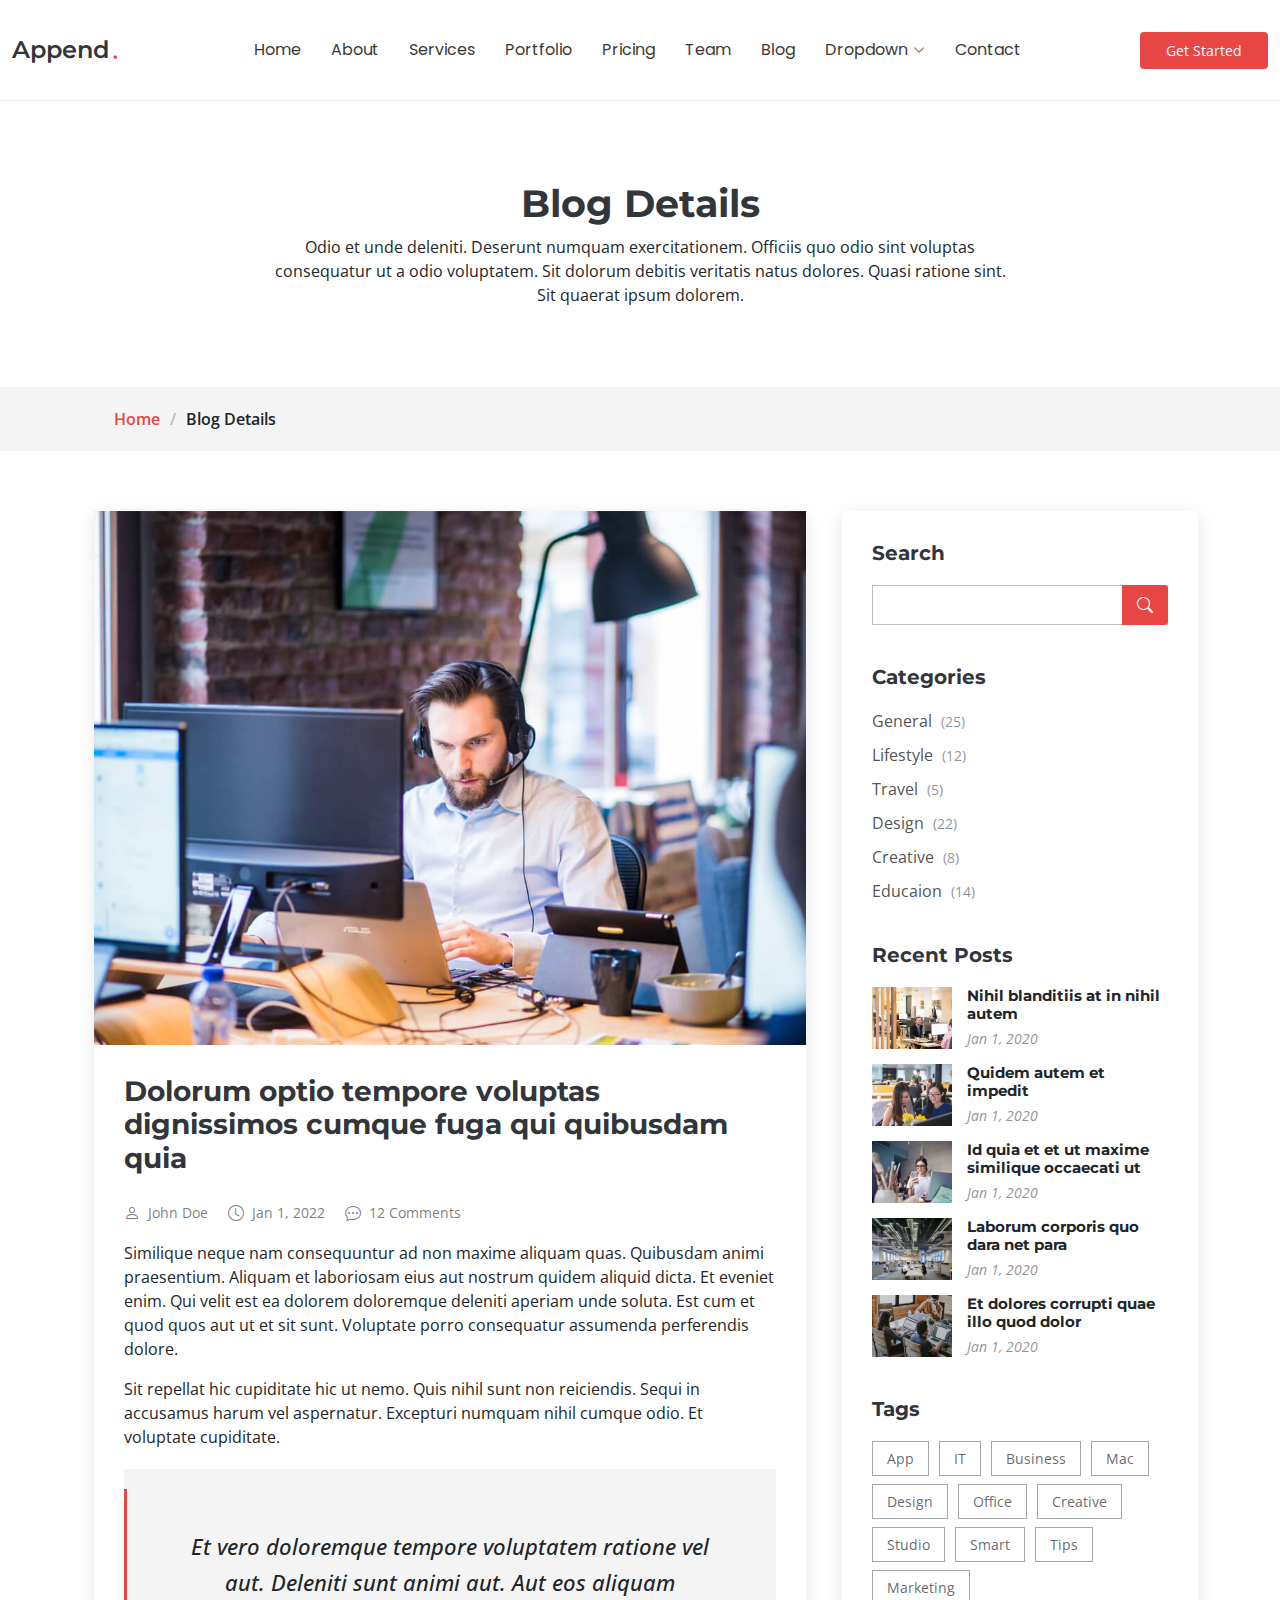
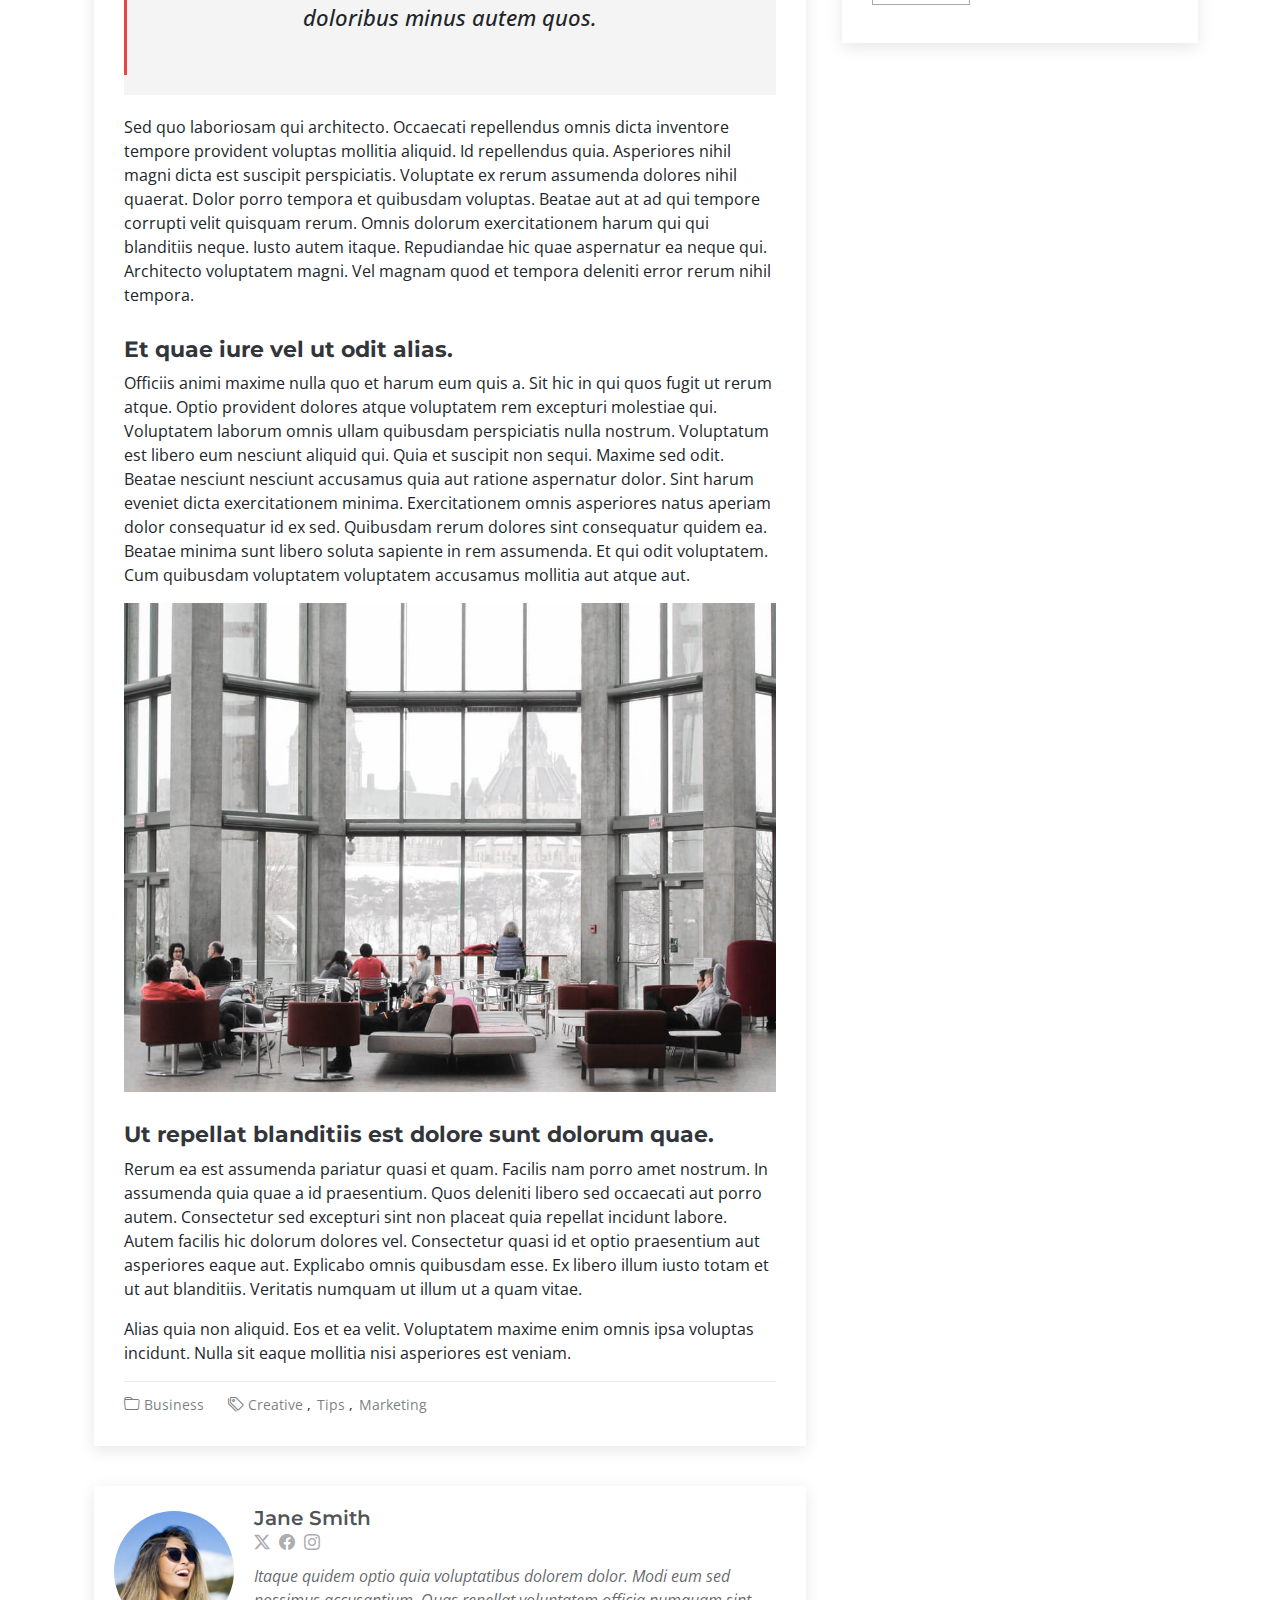
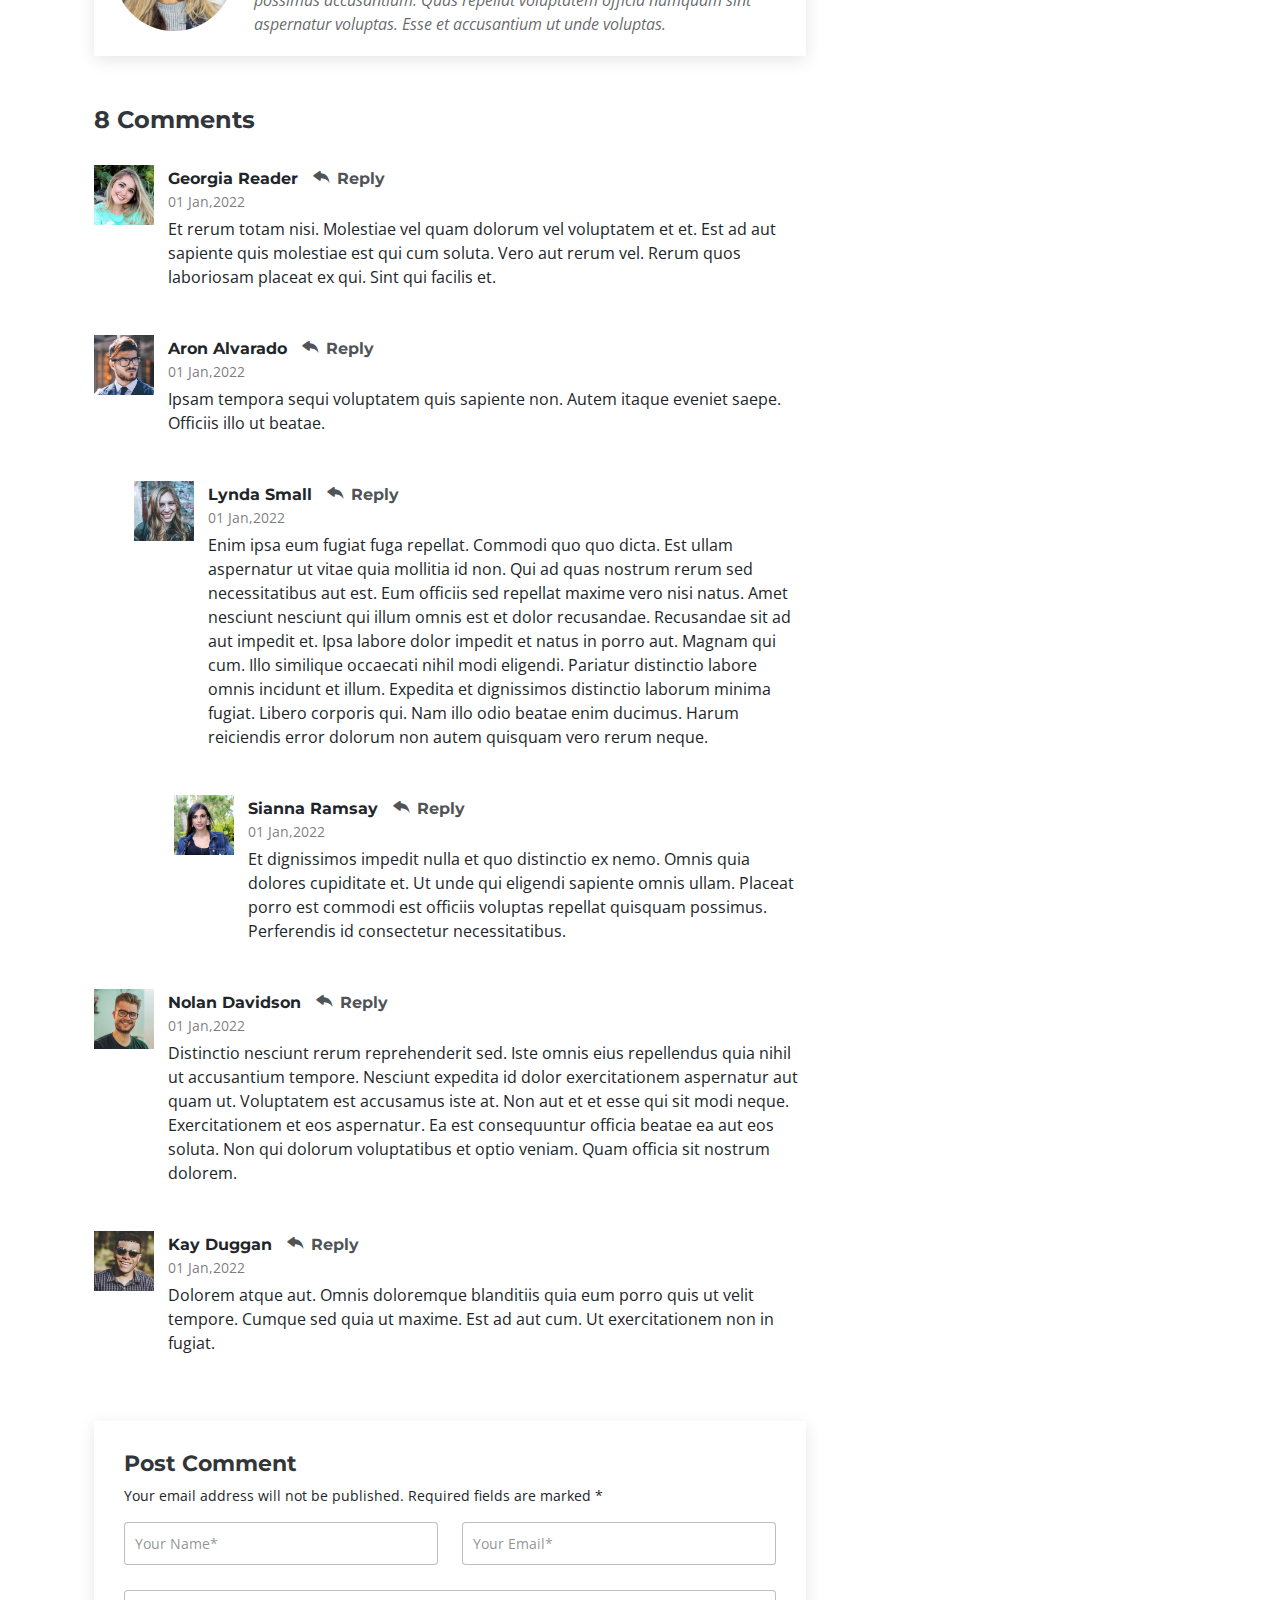
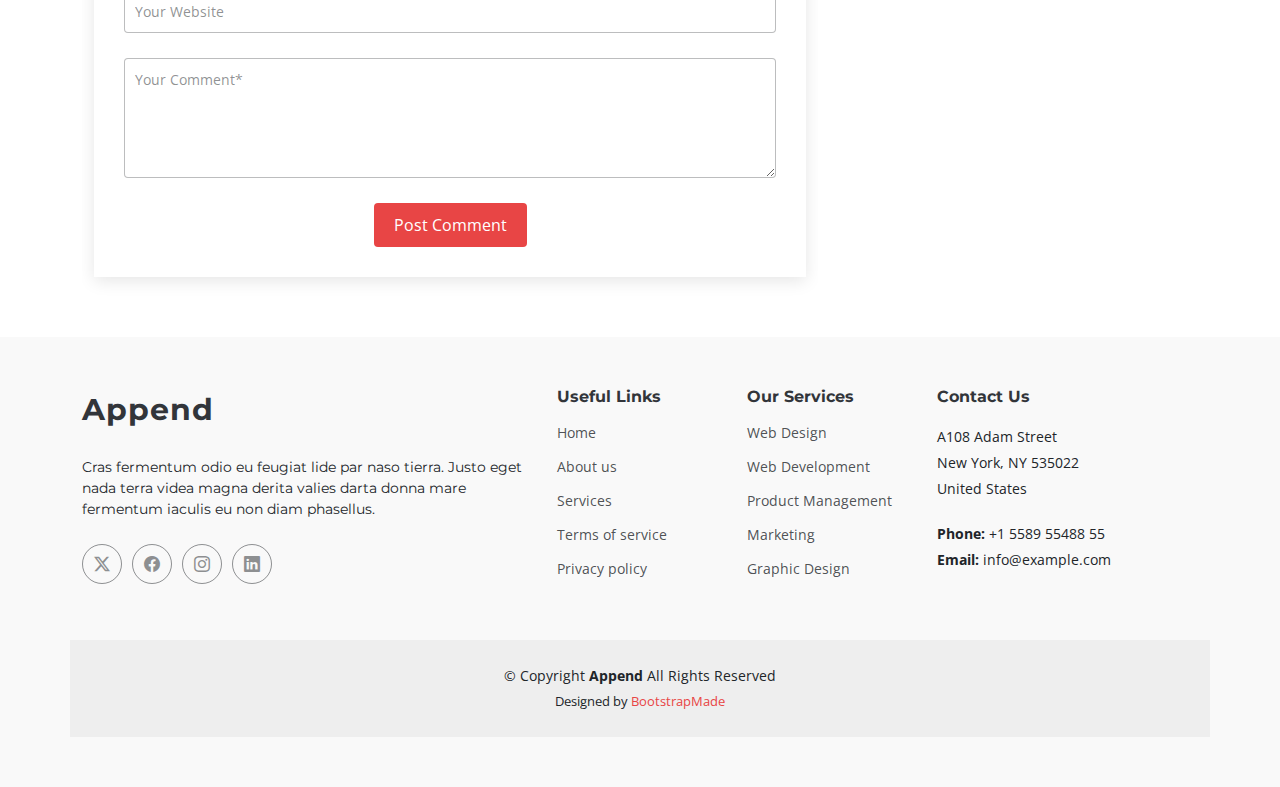
==== blog-details.html @ 58e8dc93 "Added at ." ====
<!DOCTYPE html>
<html lang="en">

<head>
  <meta charset="utf-8">
  <meta content="width=device-width, initial-scale=1.0" name="viewport">
  <title>Blog Details - Append Bootstrap Template</title>
  <meta name="description" content="">
  <meta name="keywords" content="">

  <!-- Favicons -->
  <link href="assets/img/favicon.png" rel="icon">
  <link href="assets/img/apple-touch-icon.png" rel="apple-touch-icon">

  <!-- Fonts -->
  <link href="https://fonts.googleapis.com" rel="preconnect">
  <link href="https://fonts.gstatic.com" rel="preconnect" crossorigin>
  <link href="https://fonts.googleapis.com/css2?family=Open+Sans:ital,wght@0,300;0,400;0,500;0,600;0,700;0,800;1,300;1,400;1,500;1,600;1,700;1,800&family=Montserrat:ital,wght@0,100;0,200;0,300;0,400;0,500;0,600;0,700;0,800;0,900;1,100;1,200;1,300;1,400;1,500;1,600;1,700;1,800;1,900&family=Poppins:ital,wght@0,100;0,200;0,300;0,400;0,500;0,600;0,700;0,800;0,900;1,100;1,200;1,300;1,400;1,500;1,600;1,700;1,800;1,900&display=swap" rel="stylesheet">

  <!-- Vendor CSS Files -->
  <link href="assets/vendor/bootstrap/css/bootstrap.min.css" rel="stylesheet">
  <link href="assets/vendor/bootstrap-icons/bootstrap-icons.css" rel="stylesheet">
  <link href="assets/vendor/aos/aos.css" rel="stylesheet">
  <link href="assets/vendor/glightbox/css/glightbox.min.css" rel="stylesheet">
  <link href="assets/vendor/swiper/swiper-bundle.min.css" rel="stylesheet">

  <!-- Main CSS File -->
  <link href="assets/css/main.css" rel="stylesheet">

  <!-- =======================================================
  * Template Name: Append
  * Template URL: https://bootstrapmade.com/append-bootstrap-website-template/
  * Updated: Aug 07 2024 with Bootstrap v5.3.3
  * Author: BootstrapMade.com
  * License: https://bootstrapmade.com/license/
  ======================================================== -->
</head>

<body class="blog-details-page">

  <header id="header" class="header d-flex align-items-center sticky-top">
    <div class="container-fluid position-relative d-flex align-items-center justify-content-between">

      <a href="index.html" class="logo d-flex align-items-center me-auto me-xl-0">
        <!-- Uncomment the line below if you also wish to use an image logo -->
        <!-- <img src="assets/img/logo.png" alt=""> -->
        <h1 class="sitename">Append</h1><span>.</span>
      </a>

      <nav id="navmenu" class="navmenu">
        <ul>
          <li><a href="index.html#hero">Home</a></li>
          <li><a href="index.html#about">About</a></li>
          <li><a href="index.html#services">Services</a></li>
          <li><a href="index.html#portfolio">Portfolio</a></li>
          <li><a href="index.html#pricing">Pricing</a></li>
          <li><a href="index.html#team">Team</a></li>
          <li><a href="blog.html">Blog</a></li>
          <li class="dropdown"><a href="#"><span>Dropdown</span> <i class="bi bi-chevron-down toggle-dropdown"></i></a>
            <ul>
              <li><a href="#">Dropdown 1</a></li>
              <li class="dropdown"><a href="#"><span>Deep Dropdown</span> <i class="bi bi-chevron-down toggle-dropdown"></i></a>
                <ul>
                  <li><a href="#">Deep Dropdown 1</a></li>
                  <li><a href="#">Deep Dropdown 2</a></li>
                  <li><a href="#">Deep Dropdown 3</a></li>
                  <li><a href="#">Deep Dropdown 4</a></li>
                  <li><a href="#">Deep Dropdown 5</a></li>
                </ul>
              </li>
              <li><a href="#">Dropdown 2</a></li>
              <li><a href="#">Dropdown 3</a></li>
              <li><a href="#">Dropdown 4</a></li>
            </ul>
          </li>
          <li><a href="index.html#contact">Contact</a></li>
        </ul>
        <i class="mobile-nav-toggle d-xl-none bi bi-list"></i>
      </nav>

      <a class="btn-getstarted" href="index.html#about">Get Started</a>

    </div>
  </header>

  <main class="main">

    <!-- Page Title -->
    <div class="page-title" data-aos="fade">
      <div class="heading">
        <div class="container">
          <div class="row d-flex justify-content-center text-center">
            <div class="col-lg-8">
              <h1>Blog Details</h1>
              <p class="mb-0">Odio et unde deleniti. Deserunt numquam exercitationem. Officiis quo odio sint voluptas consequatur ut a odio voluptatem. Sit dolorum debitis veritatis natus dolores. Quasi ratione sint. Sit quaerat ipsum dolorem.</p>
            </div>
          </div>
        </div>
      </div>
      <nav class="breadcrumbs">
        <div class="container">
          <ol>
            <li><a href="index.html">Home</a></li>
            <li class="current">Blog Details</li>
          </ol>
        </div>
      </nav>
    </div><!-- End Page Title -->

    <div class="container">
      <div class="row">

        <div class="col-lg-8">

          <!-- Blog Details Section -->
          <section id="blog-details" class="blog-details section">
            <div class="container">

              <article class="article">

                <div class="post-img">
                  <img src="assets/img/blog/blog-1.jpg" alt="" class="img-fluid">
                </div>

                <h2 class="title">Dolorum optio tempore voluptas dignissimos cumque fuga qui quibusdam quia</h2>

                <div class="meta-top">
                  <ul>
                    <li class="d-flex align-items-center"><i class="bi bi-person"></i> <a href="blog-details.html">John Doe</a></li>
                    <li class="d-flex align-items-center"><i class="bi bi-clock"></i> <a href="blog-details.html"><time datetime="2020-01-01">Jan 1, 2022</time></a></li>
                    <li class="d-flex align-items-center"><i class="bi bi-chat-dots"></i> <a href="blog-details.html">12 Comments</a></li>
                  </ul>
                </div><!-- End meta top -->

                <div class="content">
                  <p>
                    Similique neque nam consequuntur ad non maxime aliquam quas. Quibusdam animi praesentium. Aliquam et laboriosam eius aut nostrum quidem aliquid dicta.
                    Et eveniet enim. Qui velit est ea dolorem doloremque deleniti aperiam unde soluta. Est cum et quod quos aut ut et sit sunt. Voluptate porro consequatur assumenda perferendis dolore.
                  </p>

                  <p>
                    Sit repellat hic cupiditate hic ut nemo. Quis nihil sunt non reiciendis. Sequi in accusamus harum vel aspernatur. Excepturi numquam nihil cumque odio. Et voluptate cupiditate.
                  </p>

                  <blockquote>
                    <p>
                      Et vero doloremque tempore voluptatem ratione vel aut. Deleniti sunt animi aut. Aut eos aliquam doloribus minus autem quos.
                    </p>
                  </blockquote>

                  <p>
                    Sed quo laboriosam qui architecto. Occaecati repellendus omnis dicta inventore tempore provident voluptas mollitia aliquid. Id repellendus quia. Asperiores nihil magni dicta est suscipit perspiciatis. Voluptate ex rerum assumenda dolores nihil quaerat.
                    Dolor porro tempora et quibusdam voluptas. Beatae aut at ad qui tempore corrupti velit quisquam rerum. Omnis dolorum exercitationem harum qui qui blanditiis neque.
                    Iusto autem itaque. Repudiandae hic quae aspernatur ea neque qui. Architecto voluptatem magni. Vel magnam quod et tempora deleniti error rerum nihil tempora.
                  </p>

                  <h3>Et quae iure vel ut odit alias.</h3>
                  <p>
                    Officiis animi maxime nulla quo et harum eum quis a. Sit hic in qui quos fugit ut rerum atque. Optio provident dolores atque voluptatem rem excepturi molestiae qui. Voluptatem laborum omnis ullam quibusdam perspiciatis nulla nostrum. Voluptatum est libero eum nesciunt aliquid qui.
                    Quia et suscipit non sequi. Maxime sed odit. Beatae nesciunt nesciunt accusamus quia aut ratione aspernatur dolor. Sint harum eveniet dicta exercitationem minima. Exercitationem omnis asperiores natus aperiam dolor consequatur id ex sed. Quibusdam rerum dolores sint consequatur quidem ea.
                    Beatae minima sunt libero soluta sapiente in rem assumenda. Et qui odit voluptatem. Cum quibusdam voluptatem voluptatem accusamus mollitia aut atque aut.
                  </p>
                  <img src="assets/img/blog/blog-inside-post.jpg" class="img-fluid" alt="">

                  <h3>Ut repellat blanditiis est dolore sunt dolorum quae.</h3>
                  <p>
                    Rerum ea est assumenda pariatur quasi et quam. Facilis nam porro amet nostrum. In assumenda quia quae a id praesentium. Quos deleniti libero sed occaecati aut porro autem. Consectetur sed excepturi sint non placeat quia repellat incidunt labore. Autem facilis hic dolorum dolores vel.
                    Consectetur quasi id et optio praesentium aut asperiores eaque aut. Explicabo omnis quibusdam esse. Ex libero illum iusto totam et ut aut blanditiis. Veritatis numquam ut illum ut a quam vitae.
                  </p>
                  <p>
                    Alias quia non aliquid. Eos et ea velit. Voluptatem maxime enim omnis ipsa voluptas incidunt. Nulla sit eaque mollitia nisi asperiores est veniam.
                  </p>

                </div><!-- End post content -->

                <div class="meta-bottom">
                  <i class="bi bi-folder"></i>
                  <ul class="cats">
                    <li><a href="#">Business</a></li>
                  </ul>

                  <i class="bi bi-tags"></i>
                  <ul class="tags">
                    <li><a href="#">Creative</a></li>
                    <li><a href="#">Tips</a></li>
                    <li><a href="#">Marketing</a></li>
                  </ul>
                </div><!-- End meta bottom -->

              </article>

            </div>
          </section><!-- /Blog Details Section -->

          <!-- Blog Author Section -->
          <section id="blog-author" class="blog-author section">

            <div class="container">
              <div class="author-container d-flex align-items-center">
                <img src="assets/img/blog/blog-author.jpg" class="rounded-circle flex-shrink-0" alt="">
                <div>
                  <h4>Jane Smith</h4>
                  <div class="social-links">
                    <a href="https://x.com/#"><i class="bi bi-twitter-x"></i></a>
                    <a href="https://facebook.com/#"><i class="bi bi-facebook"></i></a>
                    <a href="https://instagram.com/#"><i class="biu bi-instagram"></i></a>
                  </div>
                  <p>
                    Itaque quidem optio quia voluptatibus dolorem dolor. Modi eum sed possimus accusantium. Quas repellat voluptatem officia numquam sint aspernatur voluptas. Esse et accusantium ut unde voluptas.
                  </p>
                </div>
              </div>
            </div>

          </section><!-- /Blog Author Section -->

          <!-- Blog Comments Section -->
          <section id="blog-comments" class="blog-comments section">

            <div class="container">

              <h4 class="comments-count">8 Comments</h4>

              <div id="comment-1" class="comment">
                <div class="d-flex">
                  <div class="comment-img"><img src="assets/img/blog/comments-1.jpg" alt=""></div>
                  <div>
                    <h5><a href="">Georgia Reader</a> <a href="#" class="reply"><i class="bi bi-reply-fill"></i> Reply</a></h5>
                    <time datetime="2020-01-01">01 Jan,2022</time>
                    <p>
                      Et rerum totam nisi. Molestiae vel quam dolorum vel voluptatem et et. Est ad aut sapiente quis molestiae est qui cum soluta.
                      Vero aut rerum vel. Rerum quos laboriosam placeat ex qui. Sint qui facilis et.
                    </p>
                  </div>
                </div>
              </div><!-- End comment #1 -->

              <div id="comment-2" class="comment">
                <div class="d-flex">
                  <div class="comment-img"><img src="assets/img/blog/comments-2.jpg" alt=""></div>
                  <div>
                    <h5><a href="">Aron Alvarado</a> <a href="#" class="reply"><i class="bi bi-reply-fill"></i> Reply</a></h5>
                    <time datetime="2020-01-01">01 Jan,2022</time>
                    <p>
                      Ipsam tempora sequi voluptatem quis sapiente non. Autem itaque eveniet saepe. Officiis illo ut beatae.
                    </p>
                  </div>
                </div>

                <div id="comment-reply-1" class="comment comment-reply">
                  <div class="d-flex">
                    <div class="comment-img"><img src="assets/img/blog/comments-3.jpg" alt=""></div>
                    <div>
                      <h5><a href="">Lynda Small</a> <a href="#" class="reply"><i class="bi bi-reply-fill"></i> Reply</a></h5>
                      <time datetime="2020-01-01">01 Jan,2022</time>
                      <p>
                        Enim ipsa eum fugiat fuga repellat. Commodi quo quo dicta. Est ullam aspernatur ut vitae quia mollitia id non. Qui ad quas nostrum rerum sed necessitatibus aut est. Eum officiis sed repellat maxime vero nisi natus. Amet nesciunt nesciunt qui illum omnis est et dolor recusandae.

                        Recusandae sit ad aut impedit et. Ipsa labore dolor impedit et natus in porro aut. Magnam qui cum. Illo similique occaecati nihil modi eligendi. Pariatur distinctio labore omnis incidunt et illum. Expedita et dignissimos distinctio laborum minima fugiat.

                        Libero corporis qui. Nam illo odio beatae enim ducimus. Harum reiciendis error dolorum non autem quisquam vero rerum neque.
                      </p>
                    </div>
                  </div>

                  <div id="comment-reply-2" class="comment comment-reply">
                    <div class="d-flex">
                      <div class="comment-img"><img src="assets/img/blog/comments-4.jpg" alt=""></div>
                      <div>
                        <h5><a href="">Sianna Ramsay</a> <a href="#" class="reply"><i class="bi bi-reply-fill"></i> Reply</a></h5>
                        <time datetime="2020-01-01">01 Jan,2022</time>
                        <p>
                          Et dignissimos impedit nulla et quo distinctio ex nemo. Omnis quia dolores cupiditate et. Ut unde qui eligendi sapiente omnis ullam. Placeat porro est commodi est officiis voluptas repellat quisquam possimus. Perferendis id consectetur necessitatibus.
                        </p>
                      </div>
                    </div>

                  </div><!-- End comment reply #2-->

                </div><!-- End comment reply #1-->

              </div><!-- End comment #2-->

              <div id="comment-3" class="comment">
                <div class="d-flex">
                  <div class="comment-img"><img src="assets/img/blog/comments-5.jpg" alt=""></div>
                  <div>
                    <h5><a href="">Nolan Davidson</a> <a href="#" class="reply"><i class="bi bi-reply-fill"></i> Reply</a></h5>
                    <time datetime="2020-01-01">01 Jan,2022</time>
                    <p>
                      Distinctio nesciunt rerum reprehenderit sed. Iste omnis eius repellendus quia nihil ut accusantium tempore. Nesciunt expedita id dolor exercitationem aspernatur aut quam ut. Voluptatem est accusamus iste at.
                      Non aut et et esse qui sit modi neque. Exercitationem et eos aspernatur. Ea est consequuntur officia beatae ea aut eos soluta. Non qui dolorum voluptatibus et optio veniam. Quam officia sit nostrum dolorem.
                    </p>
                  </div>
                </div>

              </div><!-- End comment #3 -->

              <div id="comment-4" class="comment">
                <div class="d-flex">
                  <div class="comment-img"><img src="assets/img/blog/comments-6.jpg" alt=""></div>
                  <div>
                    <h5><a href="">Kay Duggan</a> <a href="#" class="reply"><i class="bi bi-reply-fill"></i> Reply</a></h5>
                    <time datetime="2020-01-01">01 Jan,2022</time>
                    <p>
                      Dolorem atque aut. Omnis doloremque blanditiis quia eum porro quis ut velit tempore. Cumque sed quia ut maxime. Est ad aut cum. Ut exercitationem non in fugiat.
                    </p>
                  </div>
                </div>

              </div><!-- End comment #4 -->

            </div>

          </section><!-- /Blog Comments Section -->

          <!-- Comment Form Section -->
          <section id="comment-form" class="comment-form section">
            <div class="container">

              <form action="">

                <h4>Post Comment</h4>
                <p>Your email address will not be published. Required fields are marked * </p>
                <div class="row">
                  <div class="col-md-6 form-group">
                    <input name="name" type="text" class="form-control" placeholder="Your Name*">
                  </div>
                  <div class="col-md-6 form-group">
                    <input name="email" type="text" class="form-control" placeholder="Your Email*">
                  </div>
                </div>
                <div class="row">
                  <div class="col form-group">
                    <input name="website" type="text" class="form-control" placeholder="Your Website">
                  </div>
                </div>
                <div class="row">
                  <div class="col form-group">
                    <textarea name="comment" class="form-control" placeholder="Your Comment*"></textarea>
                  </div>
                </div>

                <div class="text-center">
                  <button type="submit" class="btn btn-primary">Post Comment</button>
                </div>

              </form>

            </div>
          </section><!-- /Comment Form Section -->

        </div>

        <div class="col-lg-4 sidebar">

          <div class="widgets-container">

            <!-- Search Widget -->
            <div class="search-widget widget-item">

              <h3 class="widget-title">Search</h3>
              <form action="">
                <input type="text">
                <button type="submit" title="Search"><i class="bi bi-search"></i></button>
              </form>

            </div><!--/Search Widget -->

            <!-- Categories Widget -->
            <div class="categories-widget widget-item">

              <h3 class="widget-title">Categories</h3>
              <ul class="mt-3">
                <li><a href="#">General <span>(25)</span></a></li>
                <li><a href="#">Lifestyle <span>(12)</span></a></li>
                <li><a href="#">Travel <span>(5)</span></a></li>
                <li><a href="#">Design <span>(22)</span></a></li>
                <li><a href="#">Creative <span>(8)</span></a></li>
                <li><a href="#">Educaion <span>(14)</span></a></li>
              </ul>

            </div><!--/Categories Widget -->

            <!-- Recent Posts Widget -->
            <div class="recent-posts-widget widget-item">

              <h3 class="widget-title">Recent Posts</h3>

              <div class="post-item">
                <img src="assets/img/blog/blog-recent-1.jpg" alt="" class="flex-shrink-0">
                <div>
                  <h4><a href="blog-details.html">Nihil blanditiis at in nihil autem</a></h4>
                  <time datetime="2020-01-01">Jan 1, 2020</time>
                </div>
              </div><!-- End recent post item-->

              <div class="post-item">
                <img src="assets/img/blog/blog-recent-2.jpg" alt="" class="flex-shrink-0">
                <div>
                  <h4><a href="blog-details.html">Quidem autem et impedit</a></h4>
                  <time datetime="2020-01-01">Jan 1, 2020</time>
                </div>
              </div><!-- End recent post item-->

              <div class="post-item">
                <img src="assets/img/blog/blog-recent-3.jpg" alt="" class="flex-shrink-0">
                <div>
                  <h4><a href="blog-details.html">Id quia et et ut maxime similique occaecati ut</a></h4>
                  <time datetime="2020-01-01">Jan 1, 2020</time>
                </div>
              </div><!-- End recent post item-->

              <div class="post-item">
                <img src="assets/img/blog/blog-recent-4.jpg" alt="" class="flex-shrink-0">
                <div>
                  <h4><a href="blog-details.html">Laborum corporis quo dara net para</a></h4>
                  <time datetime="2020-01-01">Jan 1, 2020</time>
                </div>
              </div><!-- End recent post item-->

              <div class="post-item">
                <img src="assets/img/blog/blog-recent-5.jpg" alt="" class="flex-shrink-0">
                <div>
                  <h4><a href="blog-details.html">Et dolores corrupti quae illo quod dolor</a></h4>
                  <time datetime="2020-01-01">Jan 1, 2020</time>
                </div>
              </div><!-- End recent post item-->

            </div><!--/Recent Posts Widget -->

            <!-- Tags Widget -->
            <div class="tags-widget widget-item">

              <h3 class="widget-title">Tags</h3>
              <ul>
                <li><a href="#">App</a></li>
                <li><a href="#">IT</a></li>
                <li><a href="#">Business</a></li>
                <li><a href="#">Mac</a></li>
                <li><a href="#">Design</a></li>
                <li><a href="#">Office</a></li>
                <li><a href="#">Creative</a></li>
                <li><a href="#">Studio</a></li>
                <li><a href="#">Smart</a></li>
                <li><a href="#">Tips</a></li>
                <li><a href="#">Marketing</a></li>
              </ul>

            </div><!--/Tags Widget -->

          </div>

        </div>

      </div>
    </div>

  </main>

  <footer id="footer" class="footer position-relative light-background">

    <div class="container footer-top">
      <div class="row gy-4">
        <div class="col-lg-5 col-md-12 footer-about">
          <a href="index.html" class="logo d-flex align-items-center">
            <span class="sitename">Append</span>
          </a>
          <p>Cras fermentum odio eu feugiat lide par naso tierra. Justo eget nada terra videa magna derita valies darta donna mare fermentum iaculis eu non diam phasellus.</p>
          <div class="social-links d-flex mt-4">
            <a href=""><i class="bi bi-twitter-x"></i></a>
            <a href=""><i class="bi bi-facebook"></i></a>
            <a href=""><i class="bi bi-instagram"></i></a>
            <a href=""><i class="bi bi-linkedin"></i></a>
          </div>
        </div>

        <div class="col-lg-2 col-6 footer-links">
          <h4>Useful Links</h4>
          <ul>
            <li><a href="#">Home</a></li>
            <li><a href="#">About us</a></li>
            <li><a href="#">Services</a></li>
            <li><a href="#">Terms of service</a></li>
            <li><a href="#">Privacy policy</a></li>
          </ul>
        </div>

        <div class="col-lg-2 col-6 footer-links">
          <h4>Our Services</h4>
          <ul>
            <li><a href="#">Web Design</a></li>
            <li><a href="#">Web Development</a></li>
            <li><a href="#">Product Management</a></li>
            <li><a href="#">Marketing</a></li>
            <li><a href="#">Graphic Design</a></li>
          </ul>
        </div>

        <div class="col-lg-3 col-md-12 footer-contact text-center text-md-start">
          <h4>Contact Us</h4>
          <p>A108 Adam Street</p>
          <p>New York, NY 535022</p>
          <p>United States</p>
          <p class="mt-4"><strong>Phone:</strong> <span>+1 5589 55488 55</span></p>
          <p><strong>Email:</strong> <span>info@example.com</span></p>
        </div>

      </div>
    </div>

    <div class="container copyright text-center mt-4">
      <p>© <span>Copyright</span> <strong class="sitename">Append</strong> <span>All Rights Reserved</span></p>
      <div class="credits">
        <!-- All the links in the footer should remain intact. -->
        <!-- You can delete the links only if you've purchased the pro version. -->
        <!-- Licensing information: https://bootstrapmade.com/license/ -->
        <!-- Purchase the pro version with working PHP/AJAX contact form: [buy-url] -->
        Designed by <a href="https://bootstrapmade.com/">BootstrapMade</a>
      </div>
    </div>

  </footer>

  <!-- Scroll Top -->
  <a href="#" id="scroll-top" class="scroll-top d-flex align-items-center justify-content-center"><i class="bi bi-arrow-up-short"></i></a>

  <!-- Preloader -->
  <div id="preloader"></div>

  <!-- Vendor JS Files -->
  <script src="assets/vendor/bootstrap/js/bootstrap.bundle.min.js"></script>
  <script src="assets/vendor/php-email-form/validate.js"></script>
  <script src="assets/vendor/aos/aos.js"></script>
  <script src="assets/vendor/glightbox/js/glightbox.min.js"></script>
  <script src="assets/vendor/purecounter/purecounter_vanilla.js"></script>
  <script src="assets/vendor/imagesloaded/imagesloaded.pkgd.min.js"></script>
  <script src="assets/vendor/isotope-layout/isotope.pkgd.min.js"></script>
  <script src="assets/vendor/swiper/swiper-bundle.min.js"></script>

  <!-- Main JS File -->
  <script src="assets/js/main.js"></script>

</body>

</html>
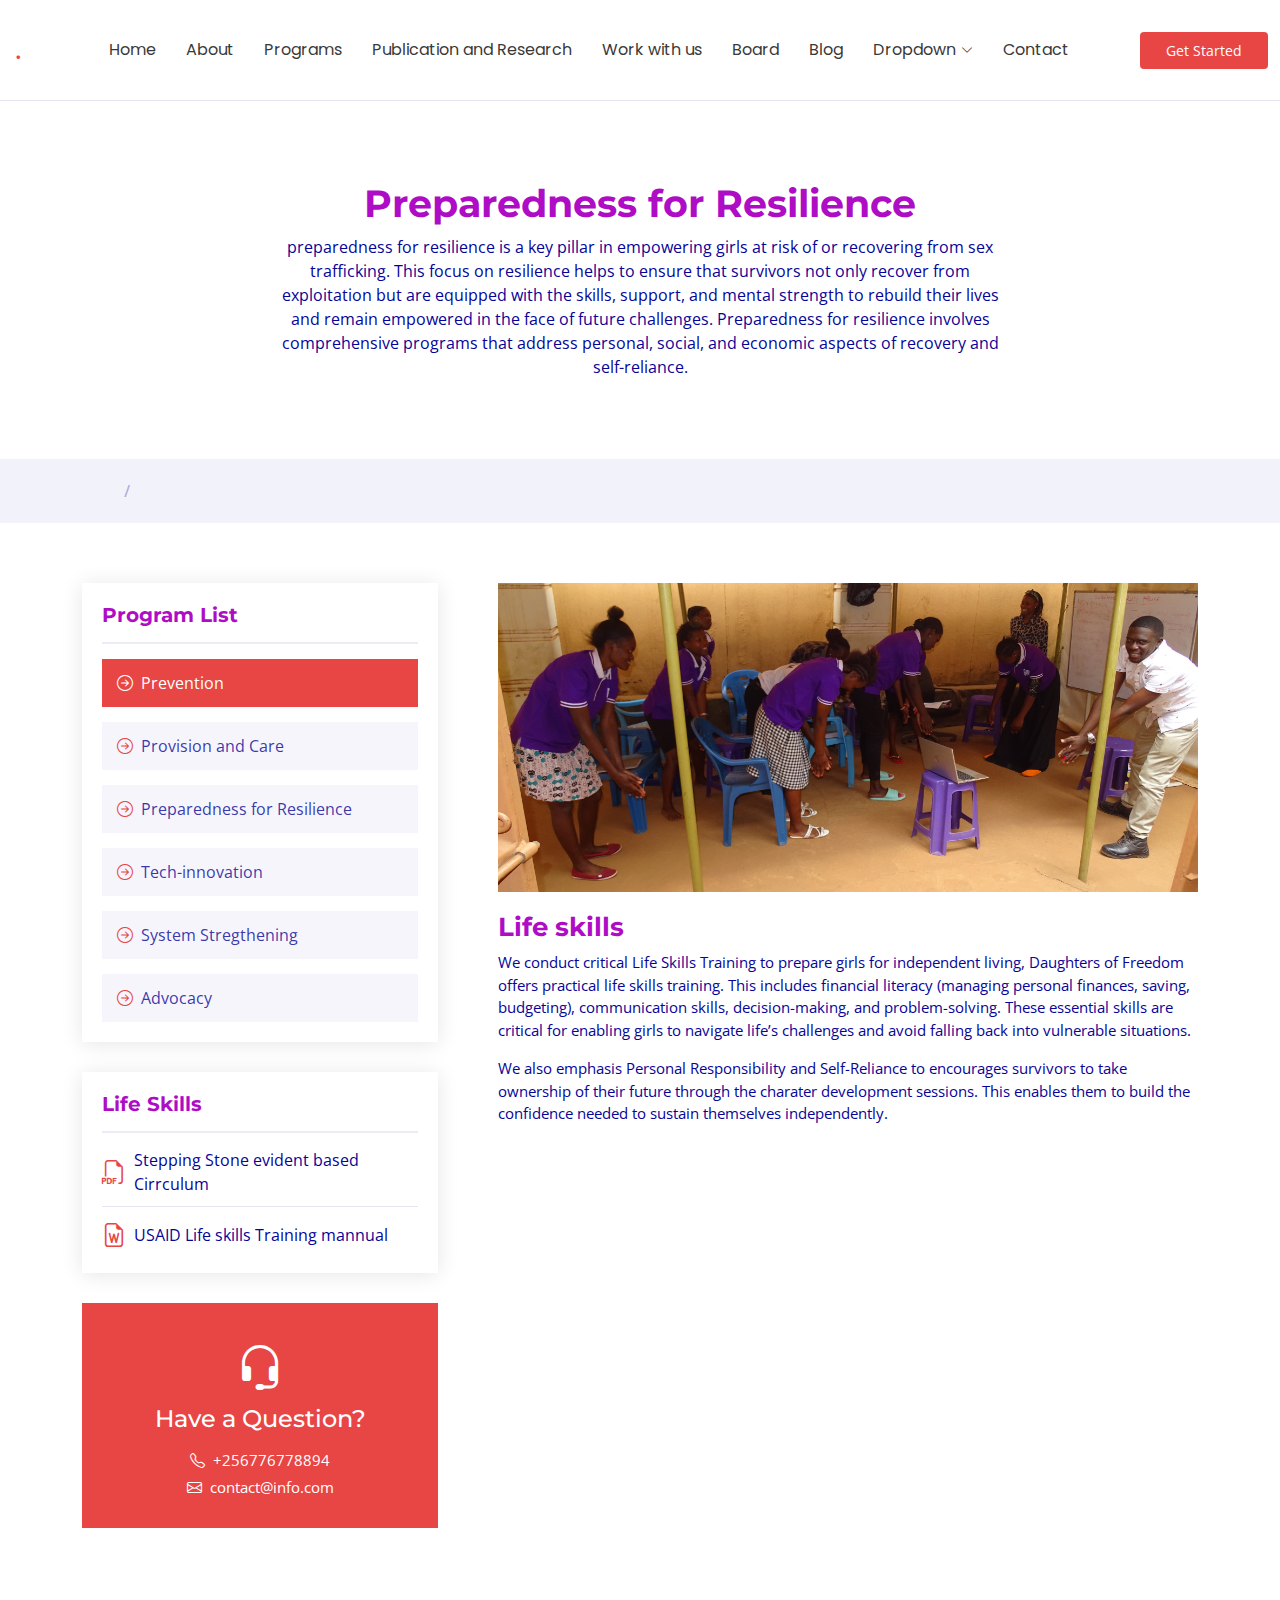
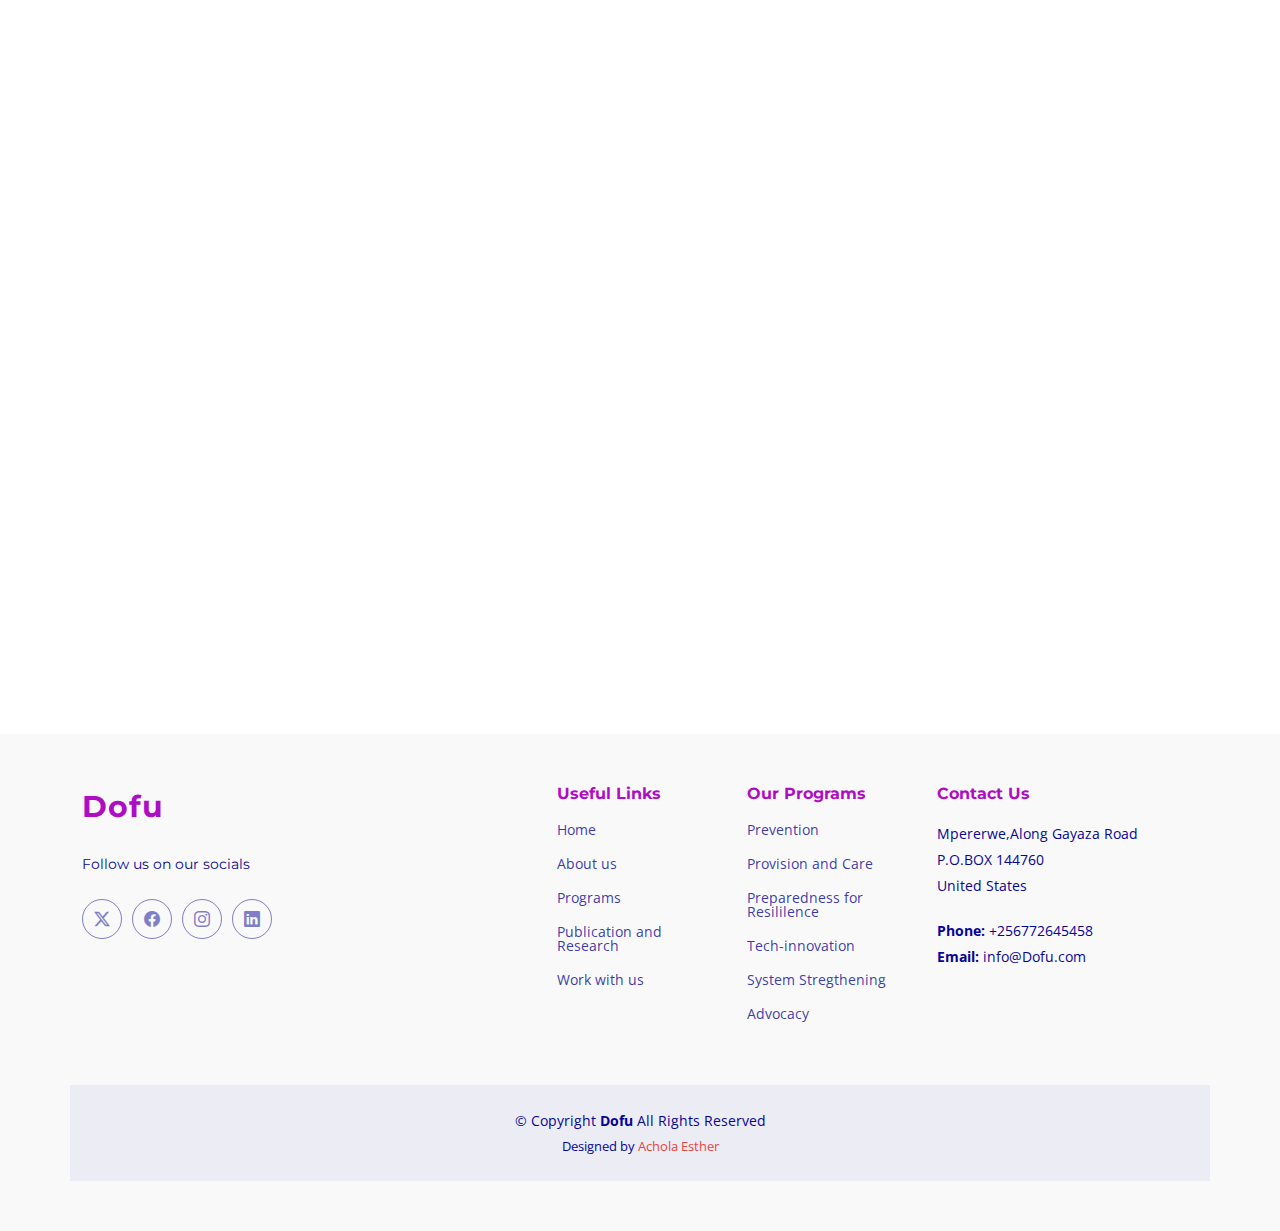
==== commit d3426b50: "Added Titles" ====
--- a/blog-details.html
+++ b/blog-details.html
@@ -4,7 +4,7 @@
 <head>
   <meta charset="utf-8">
   <meta content="width=device-width, initial-scale=1.0" name="viewport">
-  <title>Blog Details - Append Bootstrap Template</title>
+  <title></title>
   <meta name="description" content="">
   <meta name="keywords" content="">
 
@@ -36,7 +36,7 @@
   ======================================================== -->
 </head>
 
-<body class="blog-details-page">
+<body class="services-details-page">
 
   <header id="header" class="header d-flex align-items-center sticky-top">
     <div class="container-fluid position-relative d-flex align-items-center justify-content-between">
@@ -44,17 +44,17 @@
       <a href="index.html" class="logo d-flex align-items-center me-auto me-xl-0">
         <!-- Uncomment the line below if you also wish to use an image logo -->
         <!-- <img src="assets/img/logo.png" alt=""> -->
-        <h1 class="sitename">Append</h1><span>.</span>
+        <h1 class="sitename"></h1><span>.</span>
       </a>
 
       <nav id="navmenu" class="navmenu">
         <ul>
           <li><a href="index.html#hero">Home</a></li>
           <li><a href="index.html#about">About</a></li>
-          <li><a href="index.html#services">Services</a></li>
-          <li><a href="index.html#portfolio">Portfolio</a></li>
-          <li><a href="index.html#pricing">Pricing</a></li>
-          <li><a href="index.html#team">Team</a></li>
+          <li><a href="index.html#services">Programs</a></li>
+          <li><a href="index.html#portfolio">Publication and Research</a></li>
+          <li><a href="index.html#pricing">Work with us</a></li>
+          <li><a href="index.html#team">Board</a></li>
           <li><a href="blog.html">Blog</a></li>
           <li class="dropdown"><a href="#"><span>Dropdown</span> <i class="bi bi-chevron-down toggle-dropdown"></i></a>
             <ul>
@@ -91,8 +91,8 @@
         <div class="container">
           <div class="row d-flex justify-content-center text-center">
             <div class="col-lg-8">
-              <h1>Blog Details</h1>
-              <p class="mb-0">Odio et unde deleniti. Deserunt numquam exercitationem. Officiis quo odio sint voluptas consequatur ut a odio voluptatem. Sit dolorum debitis veritatis natus dolores. Quasi ratione sint. Sit quaerat ipsum dolorem.</p>
+              <h1>Preparedness for Resilience</h1>
+              <p class="mb-0">preparedness for resilience is a key pillar in empowering girls at risk of or recovering from sex trafficking. This focus on resilience helps to ensure that survivors not only recover from exploitation but are equipped with the skills, support, and mental strength to rebuild their lives and remain empowered in the face of future challenges. Preparedness for resilience involves comprehensive programs that address personal, social, and economic aspects of recovery and self-reliance.</p>
             </div>
           </div>
         </div>
@@ -100,361 +100,81 @@
       <nav class="breadcrumbs">
         <div class="container">
           <ol>
-            <li><a href="index.html">Home</a></li>
-            <li class="current">Blog Details</li>
+            <li><a href="index.html"></a></li>
+            <li class="current"></li>
           </ol>
         </div>
       </nav>
     </div><!-- End Page Title -->
 
-    <div class="container">
-      <div class="row">
-
-        <div class="col-lg-8">
-
-          <!-- Blog Details Section -->
-          <section id="blog-details" class="blog-details section">
-            <div class="container">
-
-              <article class="article">
-
-                <div class="post-img">
-                  <img src="assets/img/blog/blog-1.jpg" alt="" class="img-fluid">
-                </div>
-
-                <h2 class="title">Dolorum optio tempore voluptas dignissimos cumque fuga qui quibusdam quia</h2>
-
-                <div class="meta-top">
-                  <ul>
-                    <li class="d-flex align-items-center"><i class="bi bi-person"></i> <a href="blog-details.html">John Doe</a></li>
-                    <li class="d-flex align-items-center"><i class="bi bi-clock"></i> <a href="blog-details.html"><time datetime="2020-01-01">Jan 1, 2022</time></a></li>
-                    <li class="d-flex align-items-center"><i class="bi bi-chat-dots"></i> <a href="blog-details.html">12 Comments</a></li>
-                  </ul>
-                </div><!-- End meta top -->
-
-                <div class="content">
+    <!-- Service Details Section -->
+    <section id="service-details" class="service-details section">
+
+      <div class="container">
+
+        <div class="row gy-5">
+
+          <div class="col-lg-4" data-aos="fade-up" data-aos-delay="100">
+
+            <div class="service-box">
+              <h4>Program List</h4>
+              <div class="services-list">
+                <a href="#services" class="active"><i class="bi bi-arrow-right-circle"></i><span>Prevention</span></a>
+                <a href="#"><i class="bi bi-arrow-right-circle"></i><span>Provision and Care</span></a>
+                <a href="#"><i class="bi bi-arrow-right-circle"></i><span>Preparedness for Resilience</span></a>
+                <a href="#"><i class="bi bi-arrow-right-circle"></i><span>Tech-innovation</span></a>
+                <a href="#"><i class="bi bi-arrow-right-circle"></i><span>System Stregthening</span></a>
+                <a href="#"><i class="bi bi-arrow-right-circle"></i><span>Advocacy</span></a>
+              </div>
+            </div><!-- End Services List -->
+
+            <div class="service-box">
+              <h4>Life Skills</h4>
+              <div class="download-catalog">
+                <a href="#ANNUAL REPORTS 2023(1)final"><i class="bi bi-filetype-pdf"></i><span>Stepping Stone evident based Cirrculum</span></a>
+                <a href="#"><i class="bi bi-file-earmark-word"></i><span>USAID Life skills Training mannual</span></a>
+              </div>
+            </div><!-- End Services List -->
+
+            <div class="help-box d-flex flex-column justify-content-center align-items-center">
+              <i class="bi bi-headset help-icon"></i>
+              <h4>Have a Question?</h4>
+              <p class="d-flex align-items-center mt-2 mb-0"><i class="bi bi-telephone me-2"></i> <span>+256776778894</span></p>
+              <p class="d-flex align-items-center mt-1 mb-0"><i class="bi bi-envelope me-2"></i> <a href="mailto:contact@example.com">contact@info.com</a></p>
+            </div>
+
+          </div>
+
+          <div class="col-lg-8 ps-lg-5" data-aos="fade-up" data-aos-delay="200">
+            <img src="assets/img/portfolio/Life skills .JPG" alt="" class="img-fluid services-img">
+            <h3>Life skills</h3>
+            <p>
+             We conduct critical Life Skills Training to prepare girls for independent living, Daughters of Freedom offers practical life skills training. This includes financial literacy (managing personal finances, saving, budgeting), communication skills, decision-making, and problem-solving. These essential skills are critical for enabling girls to navigate life’s challenges and avoid falling back into vulnerable situations.
+            </p>
+            <p> We also emphasis Personal Responsibility and Self-Reliance to encourages survivors to take ownership of their future through the charater development sessions. This enables them to build the confidence needed to sustain themselves independently.</p>
+            <div class="col-lg-8 ps-lg-5" data-aos="fade-up" data-aos-delay="200">
+              <img src="assets/img/portfolio/Fashion and Design.JPG" alt="" class="img-fluid services-img">
+              <h3>Empowerment</h3>
+              <p>
+                Vocational Training: One of our most crucial aspects of resilience-building is economic independence. Daughters of Freedom provides vocational training in areas like tailoring, hairdressing, craft-making, and other marketable skills. This empowers girls to generate their own income and reduces their vulnerability to exploitation..
+              </p>
+              <p>Entrepreneurship Programs: Beyond vocational training, we supports survivors in developing entrepreneurial skills. By teaching business development and providing mentorship, girls are empowered to start their own small businesses, fostering long-term economic self-sufficiency.</p>
+                  <img src="" alt="" class="img-fluid services-img">
+                  <h3>Mentorship</h3>
                   <p>
-                    Similique neque nam consequuntur ad non maxime aliquam quas. Quibusdam animi praesentium. Aliquam et laboriosam eius aut nostrum quidem aliquid dicta.
-                    Et eveniet enim. Qui velit est ea dolorem doloremque deleniti aperiam unde soluta. Est cum et quod quos aut ut et sit sunt. Voluptate porro consequatur assumenda perferendis dolore.
+                    One-on-One Mentorship: Each girl in the program is paired with a dedicated mentor who provides personalized guidance. Mentors act as trusted advisors, offering emotional support and helping the girls navigate personal challenges, build self-esteem, and regain a sense of control over their lives
                   </p>
-
-                  <p>
-                    Sit repellat hic cupiditate hic ut nemo. Quis nihil sunt non reiciendis. Sequi in accusamus harum vel aspernatur. Excepturi numquam nihil cumque odio. Et voluptate cupiditate.
-                  </p>
-
-                  <blockquote>
-                    <p>
-                      Et vero doloremque tempore voluptatem ratione vel aut. Deleniti sunt animi aut. Aut eos aliquam doloribus minus autem quos.
-                    </p>
-                  </blockquote>
-
-                  <p>
-                    Sed quo laboriosam qui architecto. Occaecati repellendus omnis dicta inventore tempore provident voluptas mollitia aliquid. Id repellendus quia. Asperiores nihil magni dicta est suscipit perspiciatis. Voluptate ex rerum assumenda dolores nihil quaerat.
-                    Dolor porro tempora et quibusdam voluptas. Beatae aut at ad qui tempore corrupti velit quisquam rerum. Omnis dolorum exercitationem harum qui qui blanditiis neque.
-                    Iusto autem itaque. Repudiandae hic quae aspernatur ea neque qui. Architecto voluptatem magni. Vel magnam quod et tempora deleniti error rerum nihil tempora.
-                  </p>
-
-                  <h3>Et quae iure vel ut odit alias.</h3>
-                  <p>
-                    Officiis animi maxime nulla quo et harum eum quis a. Sit hic in qui quos fugit ut rerum atque. Optio provident dolores atque voluptatem rem excepturi molestiae qui. Voluptatem laborum omnis ullam quibusdam perspiciatis nulla nostrum. Voluptatum est libero eum nesciunt aliquid qui.
-                    Quia et suscipit non sequi. Maxime sed odit. Beatae nesciunt nesciunt accusamus quia aut ratione aspernatur dolor. Sint harum eveniet dicta exercitationem minima. Exercitationem omnis asperiores natus aperiam dolor consequatur id ex sed. Quibusdam rerum dolores sint consequatur quidem ea.
-                    Beatae minima sunt libero soluta sapiente in rem assumenda. Et qui odit voluptatem. Cum quibusdam voluptatem voluptatem accusamus mollitia aut atque aut.
-                  </p>
-                  <img src="assets/img/blog/blog-inside-post.jpg" class="img-fluid" alt="">
-
-                  <h3>Ut repellat blanditiis est dolore sunt dolorum quae.</h3>
-                  <p>
-                    Rerum ea est assumenda pariatur quasi et quam. Facilis nam porro amet nostrum. In assumenda quia quae a id praesentium. Quos deleniti libero sed occaecati aut porro autem. Consectetur sed excepturi sint non placeat quia repellat incidunt labore. Autem facilis hic dolorum dolores vel.
-                    Consectetur quasi id et optio praesentium aut asperiores eaque aut. Explicabo omnis quibusdam esse. Ex libero illum iusto totam et ut aut blanditiis. Veritatis numquam ut illum ut a quam vitae.
-                  </p>
-                  <p>
-                    Alias quia non aliquid. Eos et ea velit. Voluptatem maxime enim omnis ipsa voluptas incidunt. Nulla sit eaque mollitia nisi asperiores est veniam.
-                  </p>
-
-                </div><!-- End post content -->
-
-                <div class="meta-bottom">
-                  <i class="bi bi-folder"></i>
-                  <ul class="cats">
-                    <li><a href="#">Business</a></li>
-                  </ul>
-
-                  <i class="bi bi-tags"></i>
-                  <ul class="tags">
-                    <li><a href="#">Creative</a></li>
-                    <li><a href="#">Tips</a></li>
-                    <li><a href="#">Marketing</a></li>
-                  </ul>
-                </div><!-- End meta bottom -->
-
-              </article>
-
-            </div>
-          </section><!-- /Blog Details Section -->
-
-          <!-- Blog Author Section -->
-          <section id="blog-author" class="blog-author section">
-
-            <div class="container">
-              <div class="author-container d-flex align-items-center">
-                <img src="assets/img/blog/blog-author.jpg" class="rounded-circle flex-shrink-0" alt="">
-                <div>
-                  <h4>Jane Smith</h4>
-                  <div class="social-links">
-                    <a href="https://x.com/#"><i class="bi bi-twitter-x"></i></a>
-                    <a href="https://facebook.com/#"><i class="bi bi-facebook"></i></a>
-                    <a href="https://instagram.com/#"><i class="biu bi-instagram"></i></a>
-                  </div>
-                  <p>
-                    Itaque quidem optio quia voluptatibus dolorem dolor. Modi eum sed possimus accusantium. Quas repellat voluptatem officia numquam sint aspernatur voluptas. Esse et accusantium ut unde voluptas.
-                  </p>
-                </div>
-              </div>
-            </div>
-
-          </section><!-- /Blog Author Section -->
-
-          <!-- Blog Comments Section -->
-          <section id="blog-comments" class="blog-comments section">
-
-            <div class="container">
-
-              <h4 class="comments-count">8 Comments</h4>
-
-              <div id="comment-1" class="comment">
-                <div class="d-flex">
-                  <div class="comment-img"><img src="assets/img/blog/comments-1.jpg" alt=""></div>
-                  <div>
-                    <h5><a href="">Georgia Reader</a> <a href="#" class="reply"><i class="bi bi-reply-fill"></i> Reply</a></h5>
-                    <time datetime="2020-01-01">01 Jan,2022</time>
-                    <p>
-                      Et rerum totam nisi. Molestiae vel quam dolorum vel voluptatem et et. Est ad aut sapiente quis molestiae est qui cum soluta.
-                      Vero aut rerum vel. Rerum quos laboriosam placeat ex qui. Sint qui facilis et.
-                    </p>
-                  </div>
-                </div>
-              </div><!-- End comment #1 -->
-
-              <div id="comment-2" class="comment">
-                <div class="d-flex">
-                  <div class="comment-img"><img src="assets/img/blog/comments-2.jpg" alt=""></div>
-                  <div>
-                    <h5><a href="">Aron Alvarado</a> <a href="#" class="reply"><i class="bi bi-reply-fill"></i> Reply</a></h5>
-                    <time datetime="2020-01-01">01 Jan,2022</time>
-                    <p>
-                      Ipsam tempora sequi voluptatem quis sapiente non. Autem itaque eveniet saepe. Officiis illo ut beatae.
-                    </p>
-                  </div>
-                </div>
-
-                <div id="comment-reply-1" class="comment comment-reply">
-                  <div class="d-flex">
-                    <div class="comment-img"><img src="assets/img/blog/comments-3.jpg" alt=""></div>
-                    <div>
-                      <h5><a href="">Lynda Small</a> <a href="#" class="reply"><i class="bi bi-reply-fill"></i> Reply</a></h5>
-                      <time datetime="2020-01-01">01 Jan,2022</time>
-                      <p>
-                        Enim ipsa eum fugiat fuga repellat. Commodi quo quo dicta. Est ullam aspernatur ut vitae quia mollitia id non. Qui ad quas nostrum rerum sed necessitatibus aut est. Eum officiis sed repellat maxime vero nisi natus. Amet nesciunt nesciunt qui illum omnis est et dolor recusandae.
-
-                        Recusandae sit ad aut impedit et. Ipsa labore dolor impedit et natus in porro aut. Magnam qui cum. Illo similique occaecati nihil modi eligendi. Pariatur distinctio labore omnis incidunt et illum. Expedita et dignissimos distinctio laborum minima fugiat.
-
-                        Libero corporis qui. Nam illo odio beatae enim ducimus. Harum reiciendis error dolorum non autem quisquam vero rerum neque.
-                      </p>
-                    </div>
-                  </div>
-
-                  <div id="comment-reply-2" class="comment comment-reply">
-                    <div class="d-flex">
-                      <div class="comment-img"><img src="assets/img/blog/comments-4.jpg" alt=""></div>
-                      <div>
-                        <h5><a href="">Sianna Ramsay</a> <a href="#" class="reply"><i class="bi bi-reply-fill"></i> Reply</a></h5>
-                        <time datetime="2020-01-01">01 Jan,2022</time>
-                        <p>
-                          Et dignissimos impedit nulla et quo distinctio ex nemo. Omnis quia dolores cupiditate et. Ut unde qui eligendi sapiente omnis ullam. Placeat porro est commodi est officiis voluptas repellat quisquam possimus. Perferendis id consectetur necessitatibus.
-                        </p>
-                      </div>
-                    </div>
-
-                  </div><!-- End comment reply #2-->
-
-                </div><!-- End comment reply #1-->
-
-              </div><!-- End comment #2-->
-
-              <div id="comment-3" class="comment">
-                <div class="d-flex">
-                  <div class="comment-img"><img src="assets/img/blog/comments-5.jpg" alt=""></div>
-                  <div>
-                    <h5><a href="">Nolan Davidson</a> <a href="#" class="reply"><i class="bi bi-reply-fill"></i> Reply</a></h5>
-                    <time datetime="2020-01-01">01 Jan,2022</time>
-                    <p>
-                      Distinctio nesciunt rerum reprehenderit sed. Iste omnis eius repellendus quia nihil ut accusantium tempore. Nesciunt expedita id dolor exercitationem aspernatur aut quam ut. Voluptatem est accusamus iste at.
-                      Non aut et et esse qui sit modi neque. Exercitationem et eos aspernatur. Ea est consequuntur officia beatae ea aut eos soluta. Non qui dolorum voluptatibus et optio veniam. Quam officia sit nostrum dolorem.
-                    </p>
-                  </div>
-                </div>
-
-              </div><!-- End comment #3 -->
-
-              <div id="comment-4" class="comment">
-                <div class="d-flex">
-                  <div class="comment-img"><img src="assets/img/blog/comments-6.jpg" alt=""></div>
-                  <div>
-                    <h5><a href="">Kay Duggan</a> <a href="#" class="reply"><i class="bi bi-reply-fill"></i> Reply</a></h5>
-                    <time datetime="2020-01-01">01 Jan,2022</time>
-                    <p>
-                      Dolorem atque aut. Omnis doloremque blanditiis quia eum porro quis ut velit tempore. Cumque sed quia ut maxime. Est ad aut cum. Ut exercitationem non in fugiat.
-                    </p>
-                  </div>
-                </div>
-
-              </div><!-- End comment #4 -->
-
-            </div>
-
-          </section><!-- /Blog Comments Section -->
-
-          <!-- Comment Form Section -->
-          <section id="comment-form" class="comment-form section">
-            <div class="container">
-
-              <form action="">
-
-                <h4>Post Comment</h4>
-                <p>Your email address will not be published. Required fields are marked * </p>
-                <div class="row">
-                  <div class="col-md-6 form-group">
-                    <input name="name" type="text" class="form-control" placeholder="Your Name*">
-                  </div>
-                  <div class="col-md-6 form-group">
-                    <input name="email" type="text" class="form-control" placeholder="Your Email*">
-                  </div>
-                </div>
-                <div class="row">
-                  <div class="col form-group">
-                    <input name="website" type="text" class="form-control" placeholder="Your Website">
-                  </div>
-                </div>
-                <div class="row">
-                  <div class="col form-group">
-                    <textarea name="comment" class="form-control" placeholder="Your Comment*"></textarea>
-                  </div>
-                </div>
-
-                <div class="text-center">
-                  <button type="submit" class="btn btn-primary">Post Comment</button>
-                </div>
-
-              </form>
-
-            </div>
-          </section><!-- /Comment Form Section -->
-
-        </div>
-
-        <div class="col-lg-4 sidebar">
-
-          <div class="widgets-container">
-
-            <!-- Search Widget -->
-            <div class="search-widget widget-item">
-
-              <h3 class="widget-title">Search</h3>
-              <form action="">
-                <input type="text">
-                <button type="submit" title="Search"><i class="bi bi-search"></i></button>
-              </form>
-
-            </div><!--/Search Widget -->
-
-            <!-- Categories Widget -->
-            <div class="categories-widget widget-item">
-
-              <h3 class="widget-title">Categories</h3>
-              <ul class="mt-3">
-                <li><a href="#">General <span>(25)</span></a></li>
-                <li><a href="#">Lifestyle <span>(12)</span></a></li>
-                <li><a href="#">Travel <span>(5)</span></a></li>
-                <li><a href="#">Design <span>(22)</span></a></li>
-                <li><a href="#">Creative <span>(8)</span></a></li>
-                <li><a href="#">Educaion <span>(14)</span></a></li>
-              </ul>
-
-            </div><!--/Categories Widget -->
-
-            <!-- Recent Posts Widget -->
-            <div class="recent-posts-widget widget-item">
-
-              <h3 class="widget-title">Recent Posts</h3>
-
-              <div class="post-item">
-                <img src="assets/img/blog/blog-recent-1.jpg" alt="" class="flex-shrink-0">
-                <div>
-                  <h4><a href="blog-details.html">Nihil blanditiis at in nihil autem</a></h4>
-                  <time datetime="2020-01-01">Jan 1, 2020</time>
-                </div>
-              </div><!-- End recent post item-->
-
-              <div class="post-item">
-                <img src="assets/img/blog/blog-recent-2.jpg" alt="" class="flex-shrink-0">
-                <div>
-                  <h4><a href="blog-details.html">Quidem autem et impedit</a></h4>
-                  <time datetime="2020-01-01">Jan 1, 2020</time>
-                </div>
-              </div><!-- End recent post item-->
-
-              <div class="post-item">
-                <img src="assets/img/blog/blog-recent-3.jpg" alt="" class="flex-shrink-0">
-                <div>
-                  <h4><a href="blog-details.html">Id quia et et ut maxime similique occaecati ut</a></h4>
-                  <time datetime="2020-01-01">Jan 1, 2020</time>
-                </div>
-              </div><!-- End recent post item-->
-
-              <div class="post-item">
-                <img src="assets/img/blog/blog-recent-4.jpg" alt="" class="flex-shrink-0">
-                <div>
-                  <h4><a href="blog-details.html">Laborum corporis quo dara net para</a></h4>
-                  <time datetime="2020-01-01">Jan 1, 2020</time>
-                </div>
-              </div><!-- End recent post item-->
-
-              <div class="post-item">
-                <img src="assets/img/blog/blog-recent-5.jpg" alt="" class="flex-shrink-0">
-                <div>
-                  <h4><a href="blog-details.html">Et dolores corrupti quae illo quod dolor</a></h4>
-                  <time datetime="2020-01-01">Jan 1, 2020</time>
-                </div>
-              </div><!-- End recent post item-->
-
-            </div><!--/Recent Posts Widget -->
-
-            <!-- Tags Widget -->
-            <div class="tags-widget widget-item">
-
-              <h3 class="widget-title">Tags</h3>
-              <ul>
-                <li><a href="#">App</a></li>
-                <li><a href="#">IT</a></li>
-                <li><a href="#">Business</a></li>
-                <li><a href="#">Mac</a></li>
-                <li><a href="#">Design</a></li>
-                <li><a href="#">Office</a></li>
-                <li><a href="#">Creative</a></li>
-                <li><a href="#">Studio</a></li>
-                <li><a href="#">Smart</a></li>
-                <li><a href="#">Tips</a></li>
-                <li><a href="#">Marketing</a></li>
-              </ul>
-
-            </div><!--/Tags Widget -->
-
-          </div>
-
-        </div>
-
-      </div>
-    </div>
+                  <p>Emotional Healing: Since Many girls have experienced deep trauma, Our mentors provide a safe space for them to express their emotions and work through their experiences. This emotional connection helps girls heal from their past while building trust in their relationships with others</p>
+                  Home visits : We conduct home visits to allow the field offer to spend quality time with the girls in their home environments. This creates a deeper level of trust and understanding and allows us to observe firsthand the girls’ living conditions, family dynamics, and daily challenges.During home visits, we offer more personalized guidance based on the girl’s individual circumstances. Whether it’s emotional support, life skills advice, or help navigating family relationships. We adjust the approach to meet the girl’s specific needs.
+            <p>
+            </p>
+          </div>
+
+        </div>
+
+      </div>
+
+    </section><!-- /Service Details Section -->
 
   </main>
 
@@ -464,9 +184,9 @@
       <div class="row gy-4">
         <div class="col-lg-5 col-md-12 footer-about">
           <a href="index.html" class="logo d-flex align-items-center">
-            <span class="sitename">Append</span>
+            <span class="sitename">Dofu</span>
           </a>
-          <p>Cras fermentum odio eu feugiat lide par naso tierra. Justo eget nada terra videa magna derita valies darta donna mare fermentum iaculis eu non diam phasellus.</p>
+          <p>Follow us on our socials</p>
           <div class="social-links d-flex mt-4">
             <a href=""><i class="bi bi-twitter-x"></i></a>
             <a href=""><i class="bi bi-facebook"></i></a>
@@ -480,43 +200,44 @@
           <ul>
             <li><a href="#">Home</a></li>
             <li><a href="#">About us</a></li>
-            <li><a href="#">Services</a></li>
-            <li><a href="#">Terms of service</a></li>
-            <li><a href="#">Privacy policy</a></li>
+            <li><a href="#services">Programs</a></li>
+            <li><a href="#">Publication and Research</a></li>
+            <li><a href="#">Work with us</a></li>
           </ul>
         </div>
 
         <div class="col-lg-2 col-6 footer-links">
-          <h4>Our Services</h4>
+          <h4>Our Programs</h4>
           <ul>
-            <li><a href="#">Web Design</a></li>
-            <li><a href="#">Web Development</a></li>
-            <li><a href="#">Product Management</a></li>
-            <li><a href="#">Marketing</a></li>
-            <li><a href="#">Graphic Design</a></li>
+            <li><a href="#">Prevention</a></li>
+            <li><a href="#">Provision and Care</a></li>
+            <li><a href="#">Preparedness for Resililence</a></li>
+            <li><a href="#">Tech-innovation</a></li>
+            <li><a href="#">System Stregthening</a></li>
+            <li><a href="#">Advocacy</a></li>
           </ul>
         </div>
 
         <div class="col-lg-3 col-md-12 footer-contact text-center text-md-start">
           <h4>Contact Us</h4>
-          <p>A108 Adam Street</p>
-          <p>New York, NY 535022</p>
+          <p>Mpererwe,Along Gayaza Road</p>
+          <p>P.O.BOX 144760</p>
           <p>United States</p>
-          <p class="mt-4"><strong>Phone:</strong> <span>+1 5589 55488 55</span></p>
-          <p><strong>Email:</strong> <span>info@example.com</span></p>
+          <p class="mt-4"><strong>Phone:</strong> <span>+256772645458</span></p>
+          <p><strong>Email:</strong> <span>info@Dofu.com</span></p>
         </div>
 
       </div>
     </div>
 
     <div class="container copyright text-center mt-4">
-      <p>© <span>Copyright</span> <strong class="sitename">Append</strong> <span>All Rights Reserved</span></p>
+      <p>© <span>Copyright</span> <strong class="sitename">Dofu</strong> <span>All Rights Reserved</span></p>
       <div class="credits">
         <!-- All the links in the footer should remain intact. -->
         <!-- You can delete the links only if you've purchased the pro version. -->
         <!-- Licensing information: https://bootstrapmade.com/license/ -->
         <!-- Purchase the pro version with working PHP/AJAX contact form: [buy-url] -->
-        Designed by <a href="https://bootstrapmade.com/">BootstrapMade</a>
+        Designed by <a href="https://bootstrapmade.com/">Achola Esther</a>
       </div>
     </div>
 
--- a/assets/css/main.css
+++ b/assets/css/main.css
@@ -20,8 +20,8 @@
 /* Global Colors - The following color variables are used throughout the website. Updating them here will change the color scheme of the entire website */
 :root { 
   --background-color: #ffffff; /* Background color for the entire website, including individual sections */
-  --default-color: #212529; /* Default color used for the majority of the text content across the entire website */
-  --heading-color: #32353a; /* Color for headings, subheadings and title throughout the website */
+  --default-color: #070498; /* Default color used for the majority of the text content across the entire website */
+  --heading-color: #af0cc5; /* Color for headings, subheadings and title throughout the website */
   --accent-color: #e84545; /* Accent color that represents your brand on the website. It's used for buttons, links, and other elements that need to stand out */
   --surface-color: #ffffff; /* The surface color is used as a background of boxed elements within sections, such as cards, icon boxes, or other elements that require a visual separation from the global background. */
   --contrast-color: #ffffff; /* Contrast color for text, ensuring readability against backgrounds of accent, heading, or default colors. */
@@ -31,7 +31,7 @@
 :root {
   --nav-color: #3a3939;  /* The default color of the main navmenu links */
   --nav-hover-color: #e84545; /* Applied to main navmenu links when they are hovered over or active */
-  --nav-mobile-background-color: #ffffff; /* Used as the background color for mobile navigation menu */
+  --nav-mobile-background-color: #af0cc5; /* Used as the background color for mobile navigation menu */
   --nav-dropdown-background-color: #ffffff; /* Used as the background color for dropdown items that appear when hovering over primary navigation items */
   --nav-dropdown-color: #3a3939; /* Used for navigation links of the dropdown items in the navigation menu. */
   --nav-dropdown-hover-color: #e84545; /* Similar to --nav-hover-color, this color is applied to dropdown navigation links when they are hovered over. */
@@ -214,7 +214,7 @@
 ------------------------------*/
 .index-page .header {
   --background-color: rgba(255, 255, 255, 0);
-  --heading-color: #ffffff;
+  --heading-color: #af0cc5;
   --nav-color: rgba(255, 255, 255, 0.5);
   --nav-hover-color: #ffffff;
 }
@@ -1639,7 +1639,6 @@
   visibility: visible;
   opacity: 1;
 }
-
 /*--------------------------------------------------------------
 # Call To Action Section
 --------------------------------------------------------------*/
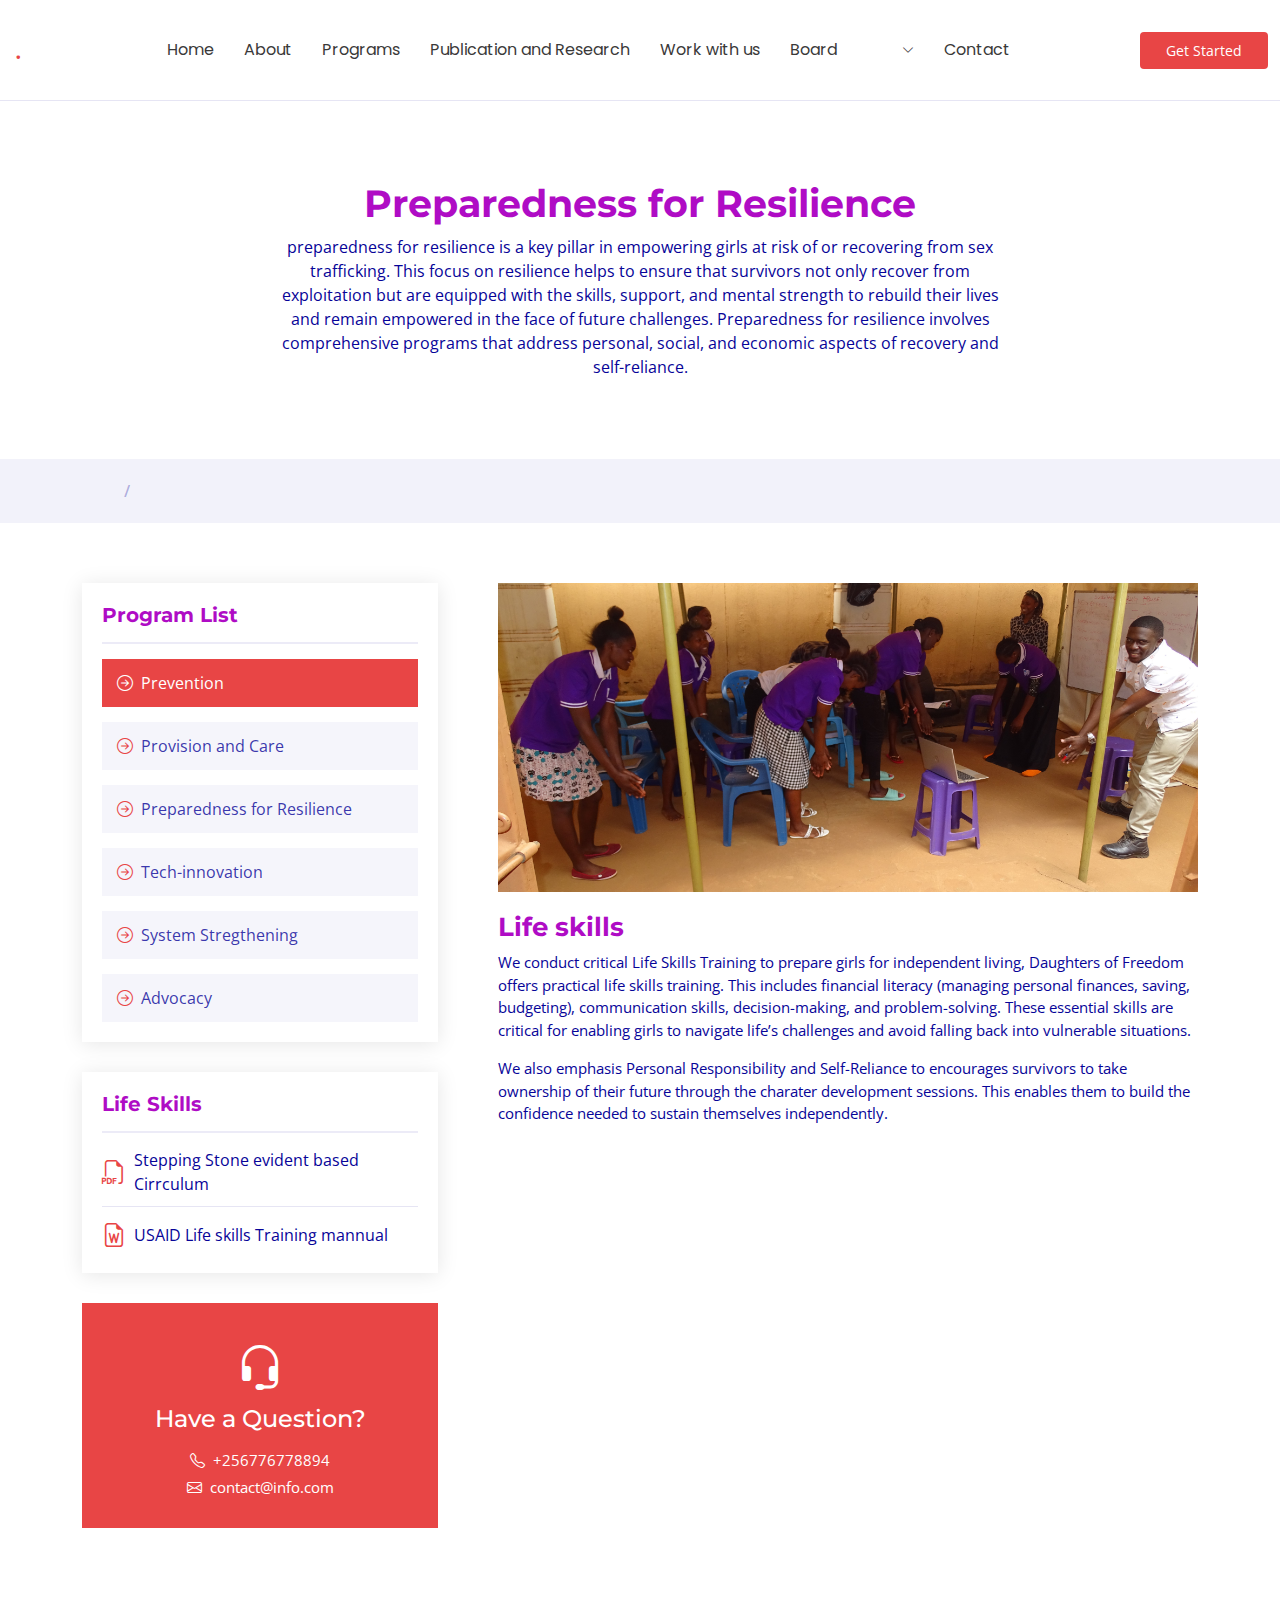
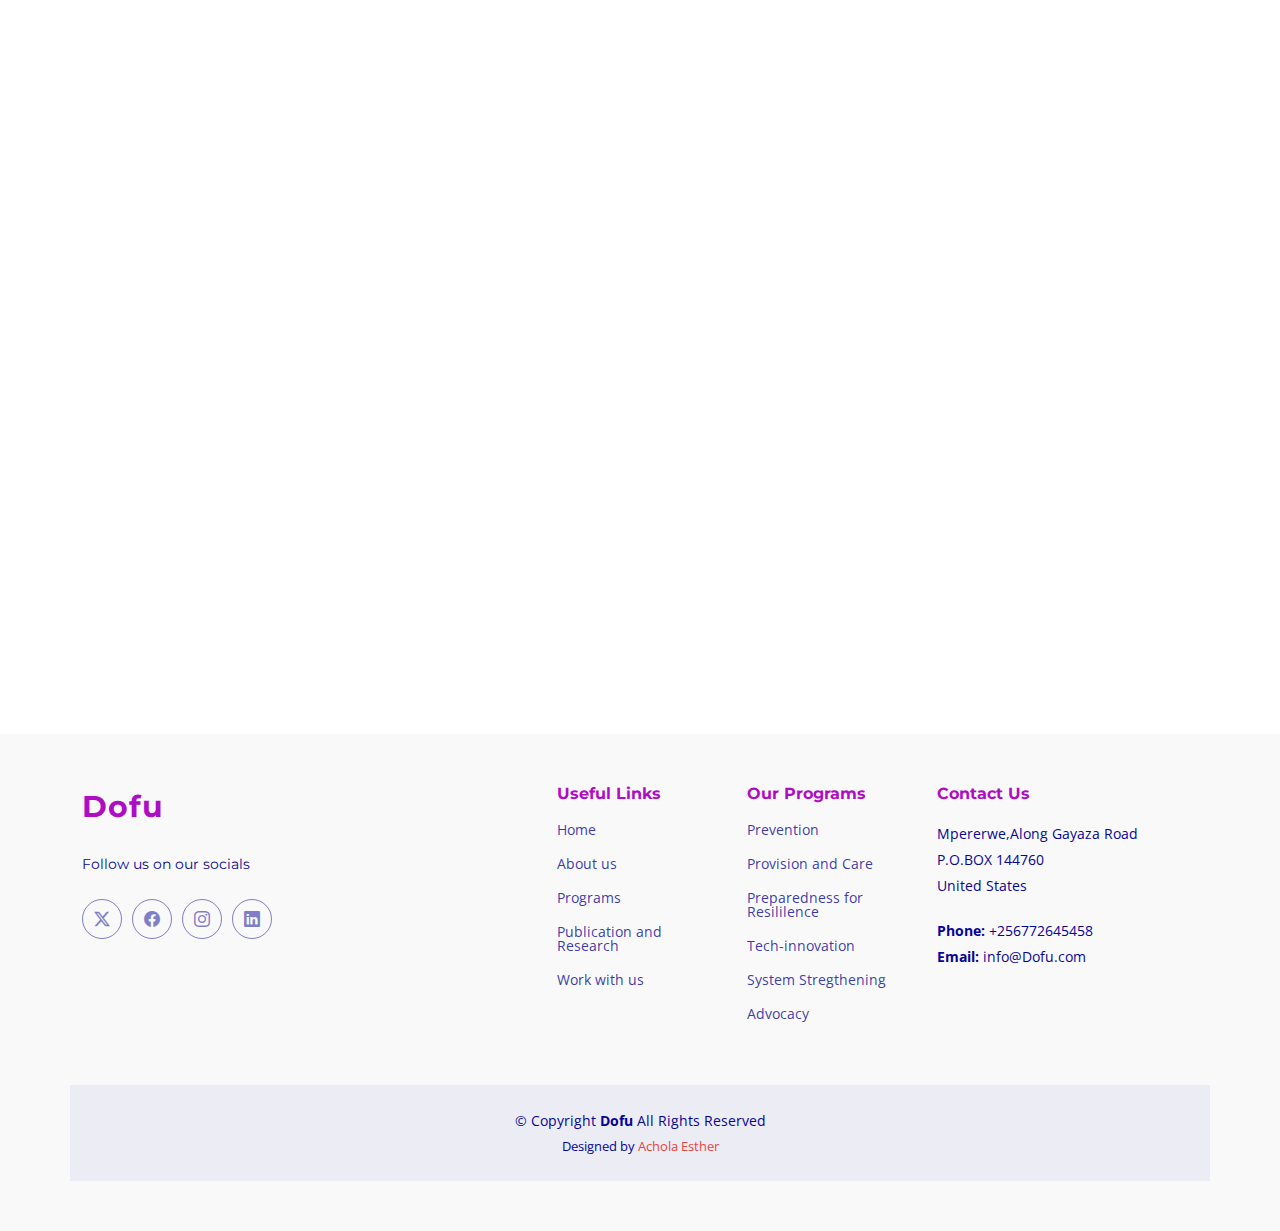
==== commit 2ea3679a: "added apadding" ====
--- a/blog-details.html
+++ b/blog-details.html
@@ -55,11 +55,11 @@
           <li><a href="index.html#portfolio">Publication and Research</a></li>
           <li><a href="index.html#pricing">Work with us</a></li>
           <li><a href="index.html#team">Board</a></li>
-          <li><a href="blog.html">Blog</a></li>
-          <li class="dropdown"><a href="#"><span>Dropdown</span> <i class="bi bi-chevron-down toggle-dropdown"></i></a>
+          <li><a href="blog.html"></a></li>
+          <li class="dropdown"><a href="#"><span></span> <i class="bi bi-chevron-down toggle-dropdown"></i></a>
             <ul>
               <li><a href="#">Dropdown 1</a></li>
-              <li class="dropdown"><a href="#"><span>Deep Dropdown</span> <i class="bi bi-chevron-down toggle-dropdown"></i></a>
+              <li class="dropdown"><a href="#"><span></span> <i class="bi bi-chevron-down toggle-dropdown"></i></a>
                 <ul>
                   <li><a href="#">Deep Dropdown 1</a></li>
                   <li><a href="#">Deep Dropdown 2</a></li>
--- a/assets/css/main.css
+++ b/assets/css/main.css
@@ -1988,12 +1988,13 @@
 
 .portfolio-details .swiper-pagination {
   margin-top: 20px;
+  padding-top: 20px;
   position: relative;
 }
 
 .portfolio-details .swiper-pagination .swiper-pagination-bullet {
-  width: 10px;
-  height: 10px;
+  width: 5px;
+  height: 5px;
   background-color: color-mix(in srgb, var(--default-color), transparent 85%);
   opacity: 1;
 }
@@ -2024,6 +2025,7 @@
 .portfolio-details .portfolio-info ul {
   list-style: none;
   padding: 0;
+  padding-bottom: 20px;
   font-size: 15px;
 }
 
@@ -2067,6 +2069,7 @@
   position: relative;
   background: color-mix(in srgb, var(--default-color), transparent 97%);
   margin-bottom: 50px;
+
 }
 
 .portfolio-details .portfolio-description .testimonial-item .testimonial-img {
